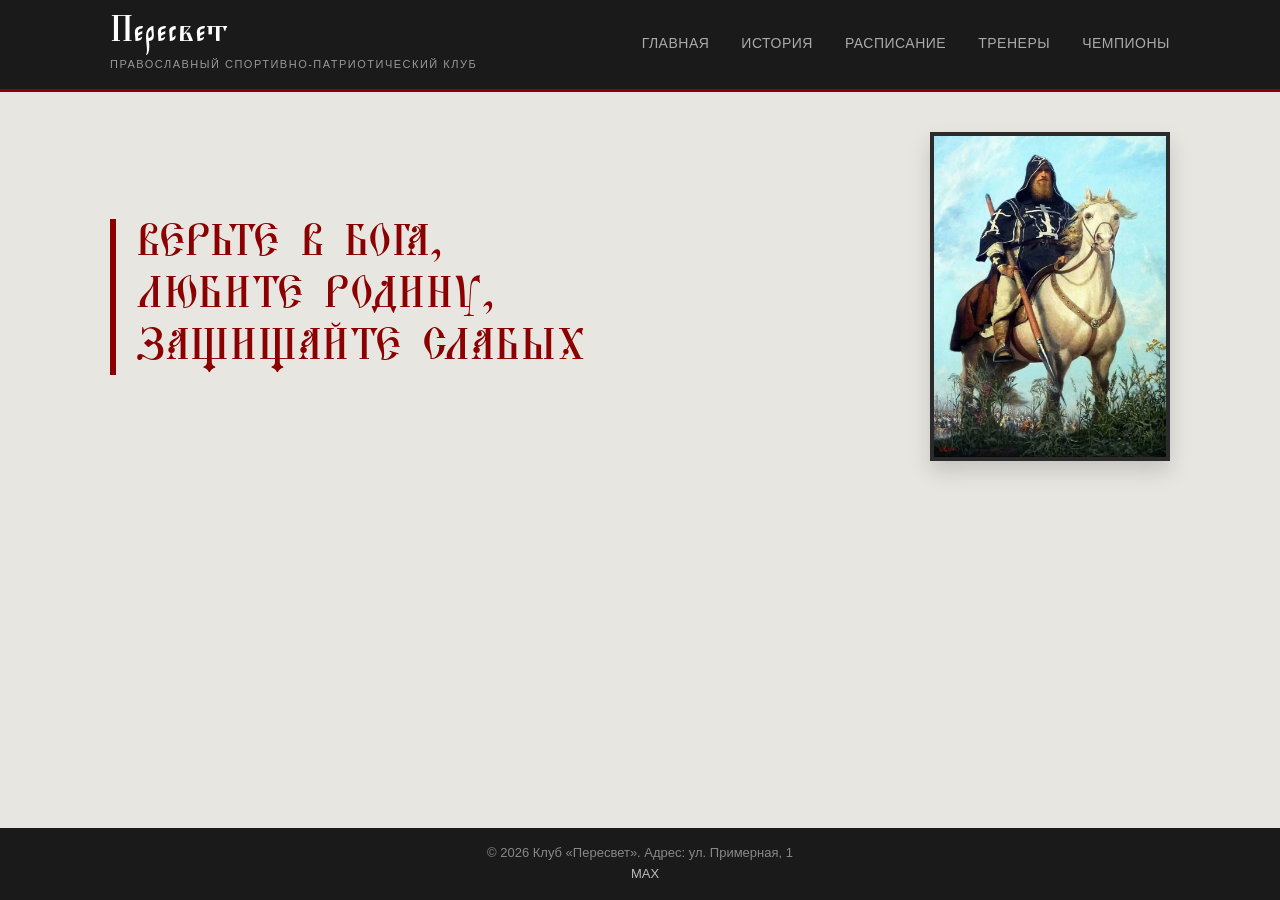
==== index.html @ 0297ea3c "Создание меню, заголовка, девиза, изображения и футера" ====
<!DOCTYPE html>
<html lang="ru">

<head>
	<meta charset="UTF-8">
	<meta name="viewport" content="width=device-width, initial-scale=1.0">
	<title>Пересвет — православный спортивно-патриотический клуб</title>
	<link rel="stylesheet" href="css/style.css">
</head>

<body>

	<header class="header">
		<div class="container header__inner">
			<!-- Логотип теперь содержит название и подзаголовок -->
			<a href="index.html" class="logo">
				<span class="logo__title">Пересвет</span>
				<span class="logo__subtitle">Православный спортивно-патриотический клуб</span>
			</a>
			<nav class="nav">
				<a href="index.html">Главная</a>
				<a href="pages/history.html">История</a>
				<a href="pages/schedule.html">Расписание</a>
				<a href="pages/coaches.html">Тренеры</a>
				<a href="pages/champions.html">Чемпионы</a>
			</nav>
		</div>
	</header>

	<main>
		<section class="hero">
			<div class="container hero__inner">
				<div class="hero__text">
					<!-- На месте заголовка теперь девиз -->
					<p class="hero__motto">
						Верьте в Бога,<br>
						любите Родину,<br>
						защищайте слабых
					</p>
				</div>
				<div class="hero__image">
					<img src="images/logotype.webp" alt="Монах Пересвет">
				</div>
			</div>
		</section>
	</main>

	<footer class="footer">
		<div class="container">
			<p>© 2026 Клуб «Пересвет». Адрес: ул. Примерная, 1</p>
			<a href="#">MAX</a>
		</div>
	</footer>

	<script src="js/script.js"></script>
</body>

</html>
---- css/style.css ----
/* --- Подключение шрифтов --- */
@font-face {
    font-family: 'Fedorovsk';
    src: url('../fonts/FedorovskUnicode.otf') format('opentype');
}

@font-face {
    font-family: 'Ponomar';
    src: url('../fonts/PonomarUnicode.otf') format('opentype');
}

/* --- Базовые настройки --- */
* {
    margin: 0;
    padding: 0;
    box-sizing: border-box;
}

body {
    /* Строгий шрифт с засечками для всего сайта, чтобы не было "воды" */
    font-family: 'PT Serif', 'Ponomar', Georgia, serif; 
    line-height: 1.6;
    color: #222;
    /* Более глубокий, "каменный" фон */
    background-color: #e8e6e1; 
    display: flex;
    flex-direction: column;
    min-height: 100vh;
}

main {
    flex: 1; 
}

.container {
    max-width: 1100px; /* Немного сузили для плотности */
    margin: 0 auto;
    padding: 0 20px;
}

/* --- Шапка --- */
.header {
    background-color: #1a1a1a; /* Более темный, почти черный */
    color: #fff;
    padding: 15px 0;
    border-bottom: 3px solid #8b0000; /* Бордовая полоса-акцент */
}

.header__inner {
    display: flex;
    justify-content: space-between;
    align-items: center;
}

.logo {
    display: flex;
    flex-direction: column;
    text-decoration: none;
    color: #fff;
}

/* Применяем Ponomar, он строже */
.logo__title {
    font-family: 'Ponomar', serif; 
    font-size: 34px;
    line-height: 1.1;
}

.logo__subtitle {
    font-family: Arial, sans-serif; /* Подзаголовок лучше читается без засечек */
    font-size: 11px;
    color: #999;
    text-transform: uppercase;
    letter-spacing: 1.5px;
    margin-top: 4px;
}

.nav a {
    font-family: Arial, sans-serif;
    color: #aaa;
    text-decoration: none;
    margin-left: 25px;
    font-size: 14px;
    text-transform: uppercase;
    letter-spacing: 0.5px;
    transition: color 0.3s;
}

.nav a:hover {
    color: #fff;
}

/* --- Главный экран --- */
.hero {
    /* Убрали много воздуха: уменьшили вертикальные отступы */
    padding: 40px 0; 
}

.hero__inner {
    display: flex;
    align-items: center;
    justify-content: space-between;
    gap: 30px;
}

.hero__text {
    flex: 1; /* Текст занимает оставшееся место */
}

/* Девиз: строгий, крупный, без "пляшущих" букв */
.hero__motto {
    font-family: 'Ponomar', 'PT Serif', serif;
    font-size: 40px; 
    line-height: 1.3;
    color: #8b0000;
    font-weight: normal;
    border-left: 6px solid #8b0000;
    padding-left: 20px;
    margin: 0;
    text-transform: uppercase; /* Для суровости */
    letter-spacing: 1px;
}

/* Картинка: уменьшили и добавили строгую рамку */
.hero__image img {
    max-width: 240px; /* Было 320px */
    height: auto;
    display: block;
    border: 4px solid #2b2b2b; /* Строгая рамка вместо скруглений */
    box-shadow: 0 10px 20px rgba(0,0,0,0.15);
}

/* --- Подвал --- */
.footer {
    background-color: #1a1a1a;
    color: #888;
    padding: 15px 0;
    text-align: center;
    font-family: Arial, sans-serif;
    font-size: 13px;
}

.footer a {
    color: #bbb;
    text-decoration: none;
    margin-left: 10px;
}

.footer a:hover {
    color: #fff;
}
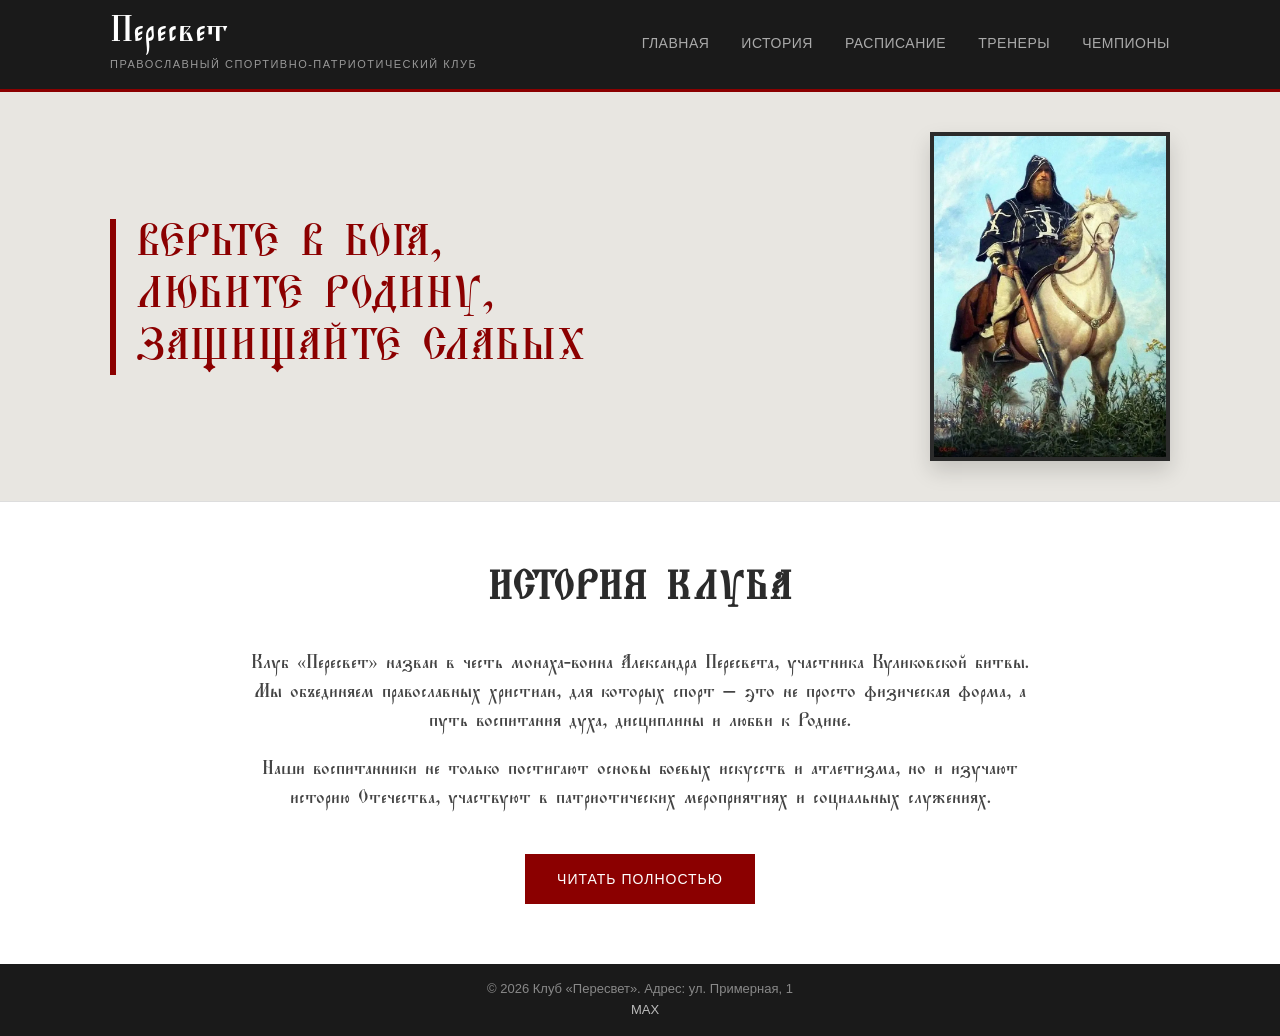
==== commit 67f2dd8c: "Добавлен блок 'История клуба' на главную страницу" ====
--- a/index.html
+++ b/index.html
@@ -43,6 +43,20 @@
 				</div>
 			</div>
 		</section>
+		<!-- Блок История клуба -->
+		<section class="history-preview">
+			<div class="container">
+				<h2 class="section-title">История клуба</h2>
+				<div class="history-content">
+					<p>Клуб «Пересвет» назван в честь монаха-воина Александра Пересвета, участника Куликовской битвы. Мы
+						объединяем православных христиан, для которых спорт — это не просто физическая форма, а путь воспитания духа,
+						дисциплины и любви к Родине.</p>
+					<p>Наши воспитанники не только постигают основы боевых искусств и атлетизма, но и изучают историю Отечества,
+						участвуют в патриотических мероприятиях и социальных служениях.</p>
+					<a href="pages/history.html" class="btn">Читать полностью</a>
+				</div>
+			</div>
+		</section>
 	</main>
 
 	<footer class="footer">
--- a/css/style.css
+++ b/css/style.css
@@ -130,6 +130,57 @@
     box-shadow: 0 10px 20px rgba(0,0,0,0.15);
 }
 
+/* --- Общие стили для секций --- */
+.section-title {
+    font-family: 'Ponomar', serif;
+    font-size: 36px;
+    color: #2b2b2b;
+    text-align: center;
+    margin-bottom: 30px;
+    text-transform: uppercase;
+    letter-spacing: 2px;
+}
+
+/* --- Блок История --- */
+.history-preview {
+    padding: 60px 0;
+    background-color: #fff; /* Чуть светлее основного фона для контраста */
+    border-top: 1px solid #ddd;
+}
+
+.history-content {
+    max-width: 800px;
+    margin: 0 auto;
+    text-align: center;
+    font-size: 18px;
+    color: #444;
+}
+
+.history-content p {
+    margin-bottom: 20px;
+}
+
+/* Кнопка */
+.btn {
+    display: inline-block;
+    margin-top: 20px;
+    padding: 12px 30px;
+    background-color: #8b0000;
+    color: #fff;
+    text-decoration: none;
+    font-family: Arial, sans-serif;
+    font-size: 14px;
+    text-transform: uppercase;
+    letter-spacing: 1px;
+    border: 2px solid #8b0000;
+    transition: all 0.3s ease;
+}
+
+.btn:hover {
+    background-color: transparent;
+    color: #8b0000;
+}
+
 /* --- Подвал --- */
 .footer {
     background-color: #1a1a1a;
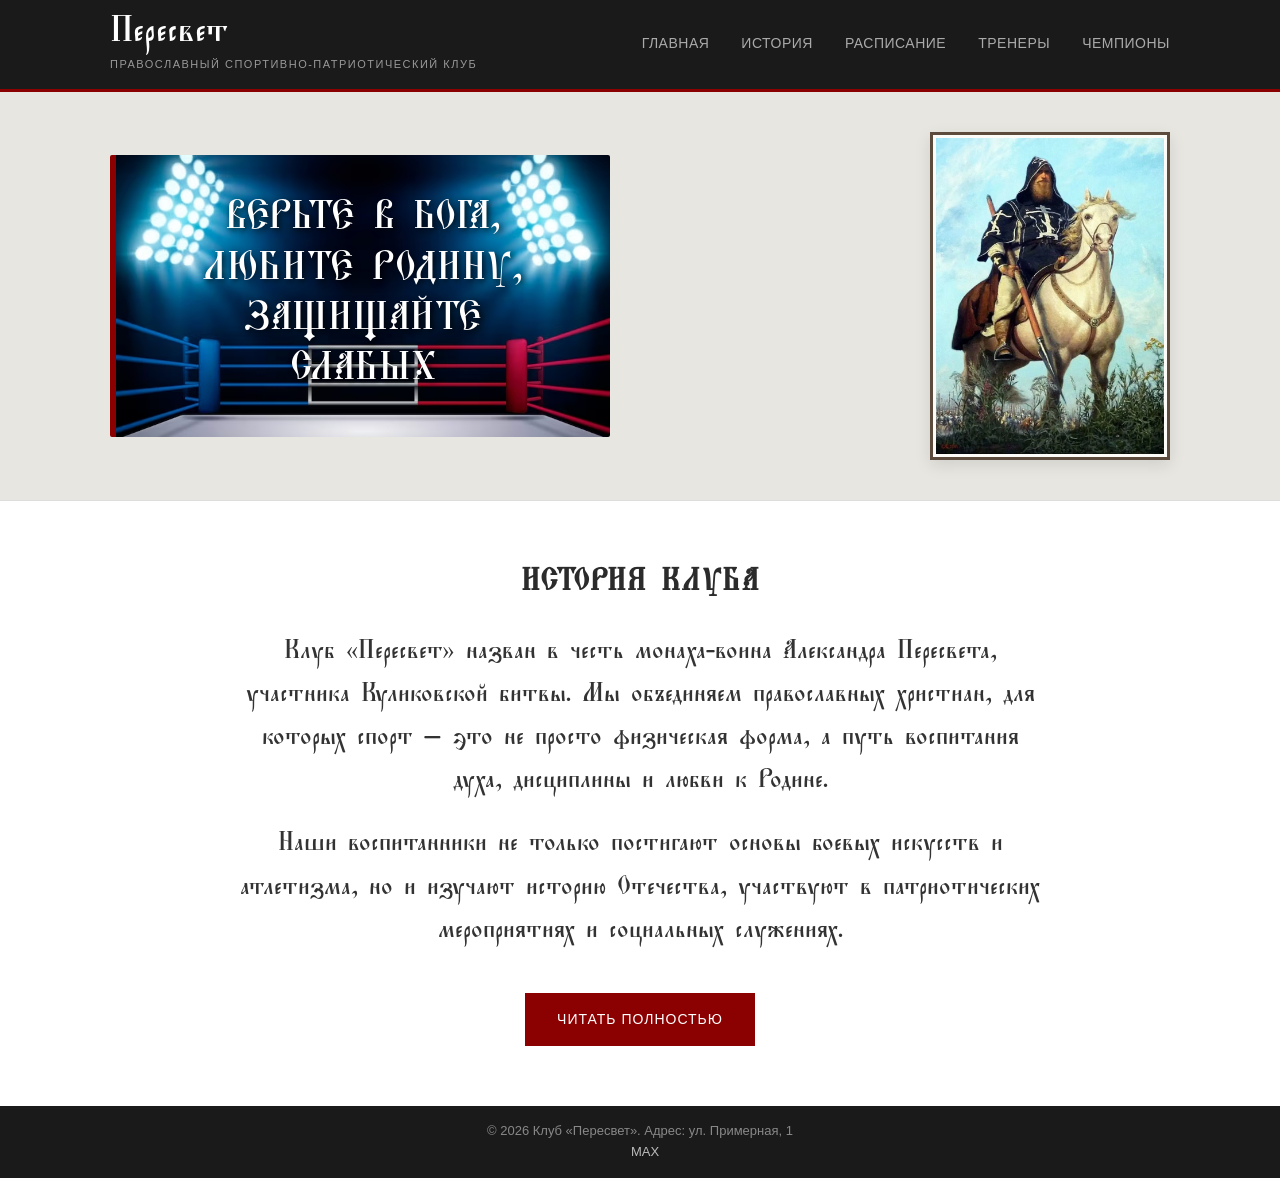
==== commit 98b3e512: "Девиз помещен на фоновое изображение ринга" ====
--- a/index.html
+++ b/index.html
@@ -5,6 +5,7 @@
 	<meta charset="UTF-8">
 	<meta name="viewport" content="width=device-width, initial-scale=1.0">
 	<title>Пересвет — православный спортивно-патриотический клуб</title>
+	<link rel="icon" href="favicon.png" type="image/png">
 	<link rel="stylesheet" href="css/style.css">
 </head>
 
--- a/css/style.css
+++ b/css/style.css
@@ -108,37 +108,60 @@
 }
 
 /* Девиз: строгий, крупный, без "пляшущих" букв */
+/* Девиз на фоне ринга */
 .hero__motto {
     font-family: 'Ponomar', 'PT Serif', serif;
-    font-size: 40px; 
-    line-height: 1.3;
-    color: #8b0000;
+    font-size: 36px; /* Оставили строгий размер */
+    line-height: 1.4;
+    color: #ffffff; /* Белый текст на фоне */
     font-weight: normal;
-    border-left: 6px solid #8b0000;
-    padding-left: 20px;
+    text-transform: uppercase;
+    letter-spacing: 1px;
+    
+    /* Параметры фона */
+    background-image: url('../images/ring-bg.jpg');
+    background-size: cover;
+    background-position: center;
+    background-repeat: no-repeat;
+    
+    /* Внутренние отступы, чтобы текст не прилипал к краям картинки */
+    padding: 40px 50px; 
     margin: 0;
-    text-transform: uppercase; /* Для суровости */
-    letter-spacing: 1px;
+
+		/* Центрирование текста */
+    text-align: center; /* <--- ДОБАВЛЕНА ЭТА СТРОКА */
+    
+    /* Оставляем бордовую полосу слева для строгости */
+    border-left: 6px solid #8b0000; 
+    
+    /* Тень для текста, чтобы читался на любом фоне */
+    text-shadow: 2px 2px 6px rgba(0, 0, 0, 0.9); 
+    
+    /* Убедимся, что блок не растянется на всю ширину экрана */
+    max-width: 500px; 
+    border-radius: 2px; /* Легкое скругление, если нужно */
 }
 
 /* Картинка: уменьшили и добавили строгую рамку */
 .hero__image img {
-    max-width: 240px; /* Было 320px */
+    max-width: 240px;
     height: auto;
     display: block;
-    border: 4px solid #2b2b2b; /* Строгая рамка вместо скруглений */
-    box-shadow: 0 10px 20px rgba(0,0,0,0.15);
+    border: 3px solid #5c4a3d; /* Бронзово-коричневый */
+    padding: 3px; 
+    background-color: #fdfbf7; /* Цвет слоновой кости */
+    box-shadow: 0 5px 15px rgba(0,0,0,0.1);
 }
 
 /* --- Общие стили для секций --- */
 .section-title {
     font-family: 'Ponomar', serif;
-    font-size: 36px;
+    font-size: 28px; /* Уменьшили с 36px */
     color: #2b2b2b;
     text-align: center;
-    margin-bottom: 30px;
-    text-transform: uppercase;
-    letter-spacing: 2px;
+    margin-bottom: 25px;
+    text-transform: uppercase;
+    letter-spacing: 1.5px;
 }
 
 /* --- Блок История --- */
@@ -152,8 +175,9 @@
     max-width: 800px;
     margin: 0 auto;
     text-align: center;
-    font-size: 18px;
-    color: #444;
+    font-size: 24px; /* Увеличили до 22px */
+    line-height: 1.8; 
+    color: #333; 
 }
 
 .history-content p {
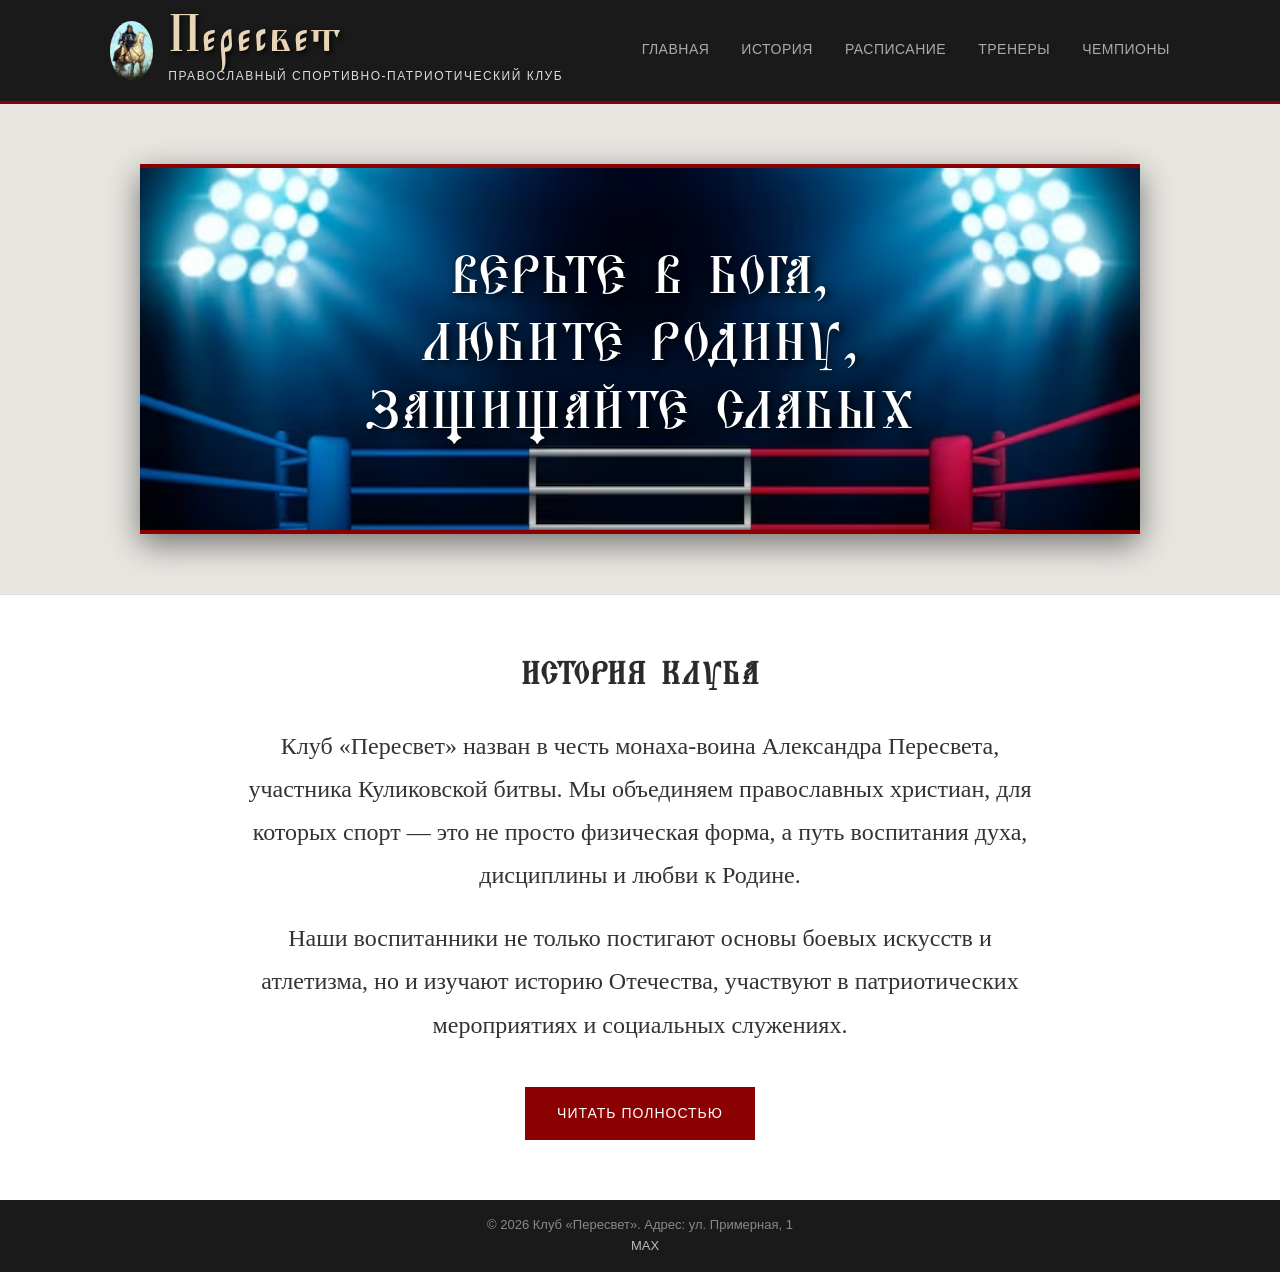
==== commit 3de04b56: "Рефакторинг: Пересвет перемещен в лого, девиз отцентрирован и увеличен" ====
--- a/index.html
+++ b/index.html
@@ -13,10 +13,13 @@
 
 	<header class="header">
 		<div class="container header__inner">
-			<!-- Логотип теперь содержит название и подзаголовок -->
+			<!-- Добавили картинку внутрь ссылки логотипа -->
 			<a href="index.html" class="logo">
-				<span class="logo__title">Пересвет</span>
-				<span class="logo__subtitle">Православный спортивно-патриотический клуб</span>
+				<img src="images/logotype.webp" alt="Пересвет" class="logo__img">
+				<div class="logo__text">
+					<span class="logo__title">Пересвет</span>
+					<span class="logo__subtitle">Православный спортивно-патриотический клуб</span>
+				</div>
 			</a>
 			<nav class="nav">
 				<a href="index.html">Главная</a>
@@ -29,19 +32,14 @@
 	</header>
 
 	<main>
+		<!-- Главный экран теперь только с девизом по центру -->
 		<section class="hero">
 			<div class="container hero__inner">
-				<div class="hero__text">
-					<!-- На месте заголовка теперь девиз -->
-					<p class="hero__motto">
-						Верьте в Бога,<br>
-						любите Родину,<br>
-						защищайте слабых
-					</p>
-				</div>
-				<div class="hero__image">
-					<img src="images/logotype.webp" alt="Монах Пересвет">
-				</div>
+				<p class="hero__motto">
+					Верьте в Бога,<br>
+					любите Родину,<br>
+					защищайте слабых
+				</p>
 			</div>
 		</section>
 		<!-- Блок История клуба -->
--- a/css/style.css
+++ b/css/style.css
@@ -54,22 +54,38 @@
 
 .logo {
     display: flex;
+    align-items: center; /* Выравниваем картинку и текст по центру по вертикали */
+    gap: 15px; /* Расстояние между картинкой и текстом */
+    text-decoration: none;
+}
+
+/* Картинка логотипа */
+.logo__img {
+    height: 60px; /* Подгоняем под высоту текста, можешь чуть изменить */
+    width: auto;
+    border-radius: 50%; /* Если картинка квадратная, это сделает её круглой */
+}
+
+.logo__text {
+    display: flex;
     flex-direction: column;
-    text-decoration: none;
-    color: #fff;
+    justify-content: center;
 }
 
 /* Применяем Ponomar, он строже */
 .logo__title {
     font-family: 'Ponomar', serif; 
-    font-size: 34px;
-    line-height: 1.1;
+    font-size: 48px; /* Уменьшили с 68px, чтобы влезло в одну строку с картинкой */
+    line-height: 1; 
+    letter-spacing: 1px;
+    color: #e8d5b7; 
+    text-shadow: 2px 3px 5px rgba(0, 0, 0, 0.8); 
 }
 
 .logo__subtitle {
-    font-family: Arial, sans-serif; /* Подзаголовок лучше читается без засечек */
-    font-size: 11px;
-    color: #999;
+    font-family: Arial, sans-serif;
+    font-size: 12px;
+    color: #dcdcdc; 
     text-transform: uppercase;
     letter-spacing: 1.5px;
     margin-top: 4px;
@@ -92,15 +108,16 @@
 
 /* --- Главный экран --- */
 .hero {
-    /* Убрали много воздуха: уменьшили вертикальные отступы */
-    padding: 40px 0; 
+    padding: 60px 0;
+    display: flex;
+    justify-content: center; /* Центрируем содержимое по горизонтали */
 }
 
 .hero__inner {
     display: flex;
+    justify-content: center;
     align-items: center;
-    justify-content: space-between;
-    gap: 30px;
+    width: 100%;
 }
 
 .hero__text {
@@ -111,35 +128,31 @@
 /* Девиз на фоне ринга */
 .hero__motto {
     font-family: 'Ponomar', 'PT Serif', serif;
-    font-size: 36px; /* Оставили строгий размер */
+    font-size: 48px; /* Увеличили размер шрифта */
     line-height: 1.4;
-    color: #ffffff; /* Белый текст на фоне */
+    color: #ffffff; 
     font-weight: normal;
     text-transform: uppercase;
-    letter-spacing: 1px;
+    letter-spacing: 2px;
+    text-align: center; /* Текст по центру */
     
-    /* Параметры фона */
+    /* Увеличили блок с фоном */
     background-image: url('../images/ring-bg.jpg');
     background-size: cover;
     background-position: center;
     background-repeat: no-repeat;
+    padding: 80px 120px; /* Значительно увеличили отступы, чтобы блок стал большим */
+    max-width: 1000px; /* Увеличили ширину */
+    width: 100%;
     
-    /* Внутренние отступы, чтобы текст не прилипал к краям картинки */
-    padding: 40px 50px; 
-    margin: 0;
-
-		/* Центрирование текста */
-    text-align: center; /* <--- ДОБАВЛЕНА ЭТА СТРОКА */
+    /* Рамка и тень */
+    border-top: 4px solid #8b0000; /* Сделали рамку сверху и снизу для симметрии */
+    border-bottom: 4px solid #8b0000;
+    border-left: none; /* Убрали левую полосу, так как блок теперь по центру */
+    border-right: none;
     
-    /* Оставляем бордовую полосу слева для строгости */
-    border-left: 6px solid #8b0000; 
-    
-    /* Тень для текста, чтобы читался на любом фоне */
-    text-shadow: 2px 2px 6px rgba(0, 0, 0, 0.9); 
-    
-    /* Убедимся, что блок не растянется на всю ширину экрана */
-    max-width: 500px; 
-    border-radius: 2px; /* Легкое скругление, если нужно */
+    box-shadow: 0 10px 30px rgba(0, 0, 0, 0.5); /* Добавили глубокую тень самому блоку */
+    text-shadow: 3px 3px 8px rgba(0, 0, 0, 0.9); 
 }
 
 /* Картинка: уменьшили и добавили строгую рамку */
@@ -175,6 +188,7 @@
     max-width: 800px;
     margin: 0 auto;
     text-align: center;
+		font-family: 'PT Serif', 'Georgia', serif; /* Строгий шрифт с засечками */
     font-size: 24px; /* Увеличили до 22px */
     line-height: 1.8; 
     color: #333; 
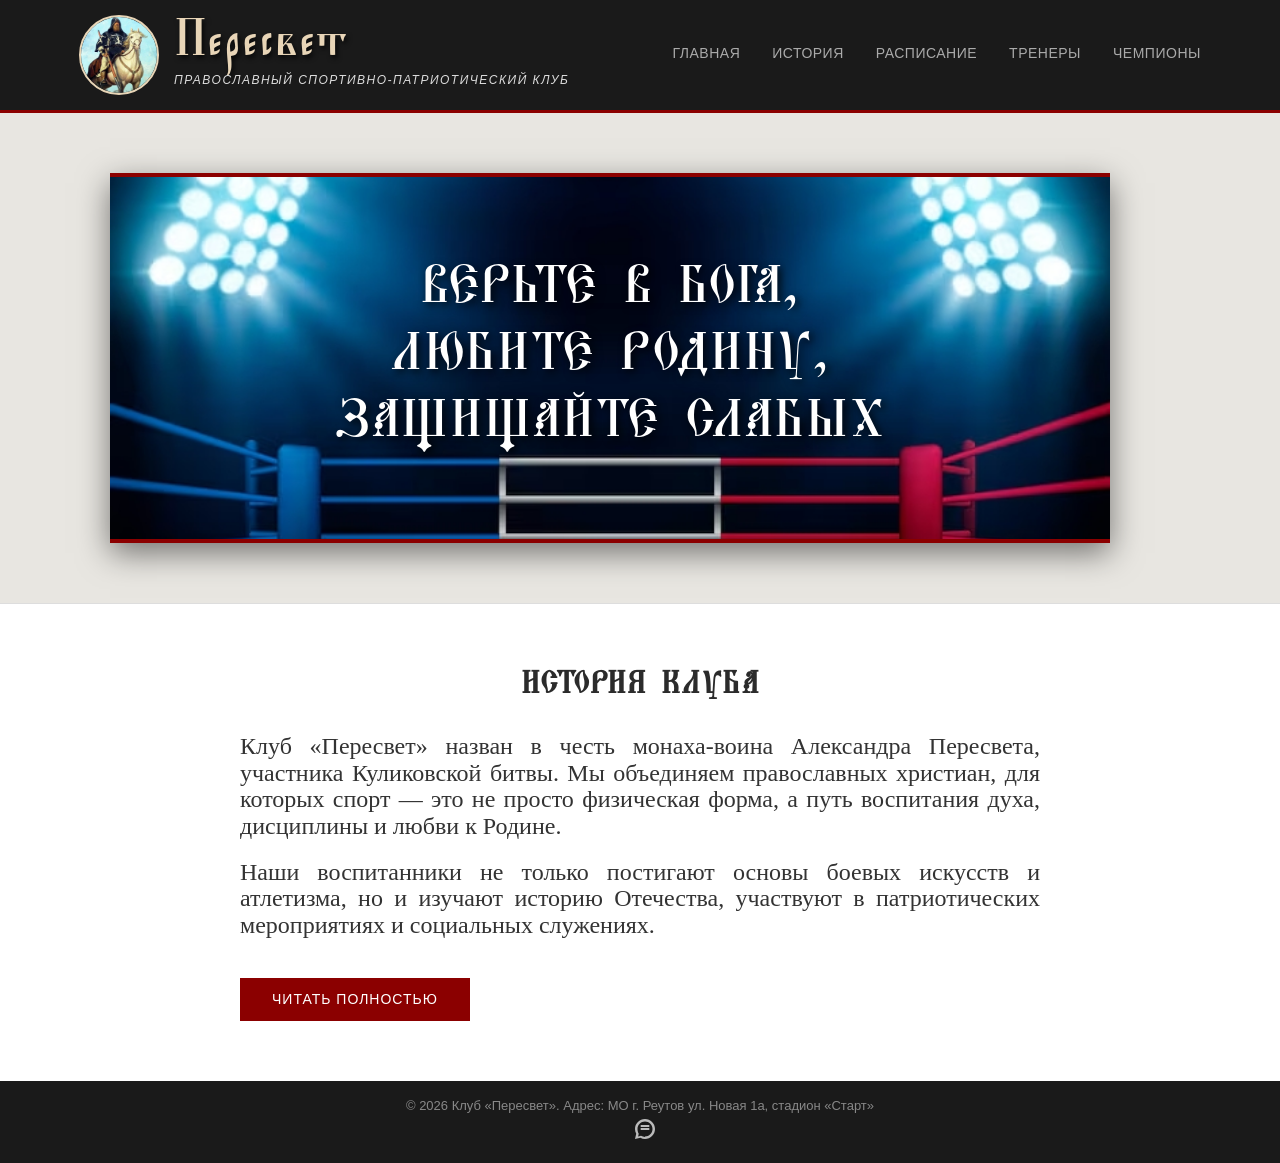
==== commit d7996fa8: "Обновлен адрес клуба и добавлена иконка соцсети MAX в футер" ====
--- a/index.html
+++ b/index.html
@@ -48,7 +48,8 @@
 				<h2 class="section-title">История клуба</h2>
 				<div class="history-content">
 					<p>Клуб «Пересвет» назван в честь монаха-воина Александра Пересвета, участника Куликовской битвы. Мы
-						объединяем православных христиан, для которых спорт — это не просто физическая форма, а путь воспитания духа,
+						объединяем православных христиан, для которых спорт — это не просто физическая форма, а путь воспитания
+						духа,
 						дисциплины и любви к Родине.</p>
 					<p>Наши воспитанники не только постигают основы боевых искусств и атлетизма, но и изучают историю Отечества,
 						участвуют в патриотических мероприятиях и социальных служениях.</p>
@@ -60,8 +61,16 @@
 
 	<footer class="footer">
 		<div class="container">
-			<p>© 2026 Клуб «Пересвет». Адрес: ул. Примерная, 1</p>
-			<a href="#">MAX</a>
+			<p>© 2026 Клуб «Пересвет». Адрес: МО г. Реутов ул. Новая 1а, стадион «Старт»</p>
+			<a href="#" class="social-link" aria-label="MAX" title="Мы в MAX">
+				<svg viewBox="0 0 24 24" width="24" height="24" fill="currentColor">
+					<!-- Векторная иконка MAX (стилизованный конверт/мессенджер) -->
+					<path
+						d="M12 2C6.48 2 2 6.48 2 12c0 1.74.45 3.37 1.23 4.79L2 22l5.42-1.21C8.76 21.57 10.34 22 12 22c5.52 0 10-4.48 10-10S17.52 2 12 2zm0 18c-1.47 0-2.84-.42-4-1.15l-2.9.65.66-2.77C4.97 15.51 4.5 13.81 4.5 12c0-4.14 3.36-7.5 7.5-7.5s7.5 3.36 7.5 7.5-3.36 7.5-7.5 7.5z" />
+					<path
+						d="M15.5 11h-7c-.55 0-1 .45-1 1s.45 1 1 1h7c.55 0 1-.45 1-1s-.45-1-1-1zm0-3h-7c-.55 0-1 .45-1 1s.45 1 1 1h7c.55 0 1-.45 1-1s-.45-1-1-1z" />
+				</svg>
+			</a>
 		</div>
 	</footer>
 
--- a/css/style.css
+++ b/css/style.css
@@ -48,8 +48,10 @@
 
 .header__inner {
     display: flex;
-    justify-content: space-between;
+    justify-content: space-around;
     align-items: center;
+		max-width: 100%; /* Растягиваем на всю ширину */
+    padding: 0 40px; /* Отступы от краев экрана (можно 20px или 60px) */
 }
 
 .logo {
@@ -61,9 +63,13 @@
 
 /* Картинка логотипа */
 .logo__img {
-    height: 60px; /* Подгоняем под высоту текста, можешь чуть изменить */
-    width: auto;
-    border-radius: 50%; /* Если картинка квадратная, это сделает её круглой */
+    width: 80px;           /* Задаем ширину (можешь подобрать под свой размер) */
+    height: 80px;          /* Высота должна быть точно такой же, как ширина */
+    object-fit: cover;     /* Обрезает картинку, чтобы она заполнила круг без искажений */
+    border-radius: 50%;    /* Делает форму идеально круглой */
+    border: 2px solid #e8d5b7; /* Опционально: тонкая золотистая окантовка в цвет заголовка */
+		/* Добавляем позиционирование */
+    object-position: center 20%; /* Сдвигаем фокус картинки вниз (по умолчанию center center) */
 }
 
 .logo__text {
@@ -85,6 +91,7 @@
 .logo__subtitle {
     font-family: Arial, sans-serif;
     font-size: 12px;
+		font-style: italic;
     color: #dcdcdc; 
     text-transform: uppercase;
     letter-spacing: 1.5px;
@@ -115,7 +122,7 @@
 
 .hero__inner {
     display: flex;
-    justify-content: center;
+    justify-content: space-between; /* Разносит элементы по краям */
     align-items: center;
     width: 100%;
 }
@@ -187,10 +194,10 @@
 .history-content {
     max-width: 800px;
     margin: 0 auto;
-    text-align: center;
+    text-align: justify;
 		font-family: 'PT Serif', 'Georgia', serif; /* Строгий шрифт с засечками */
     font-size: 24px; /* Увеличили до 22px */
-    line-height: 1.8; 
+    line-height: 1.1; 
     color: #333; 
 }
 
@@ -229,7 +236,7 @@
     font-size: 13px;
 }
 
-.footer a {
+/* .footer a {
     color: #bbb;
     text-decoration: none;
     margin-left: 10px;
@@ -237,4 +244,18 @@
 
 .footer a:hover {
     color: #fff;
+} */
+
+.social-link {
+    display: inline-flex;
+    align-items: center;
+    justify-content: center;
+    margin-left: 10px;
+    color: #bbb; /* Цвет как у текста футера */
+    transition: color 0.3s ease, transform 0.3s ease;
+}
+
+.social-link:hover {
+    color: #fff; /* Белый при наведении */
+    transform: scale(1.1); /* Легкое увеличение */
 }
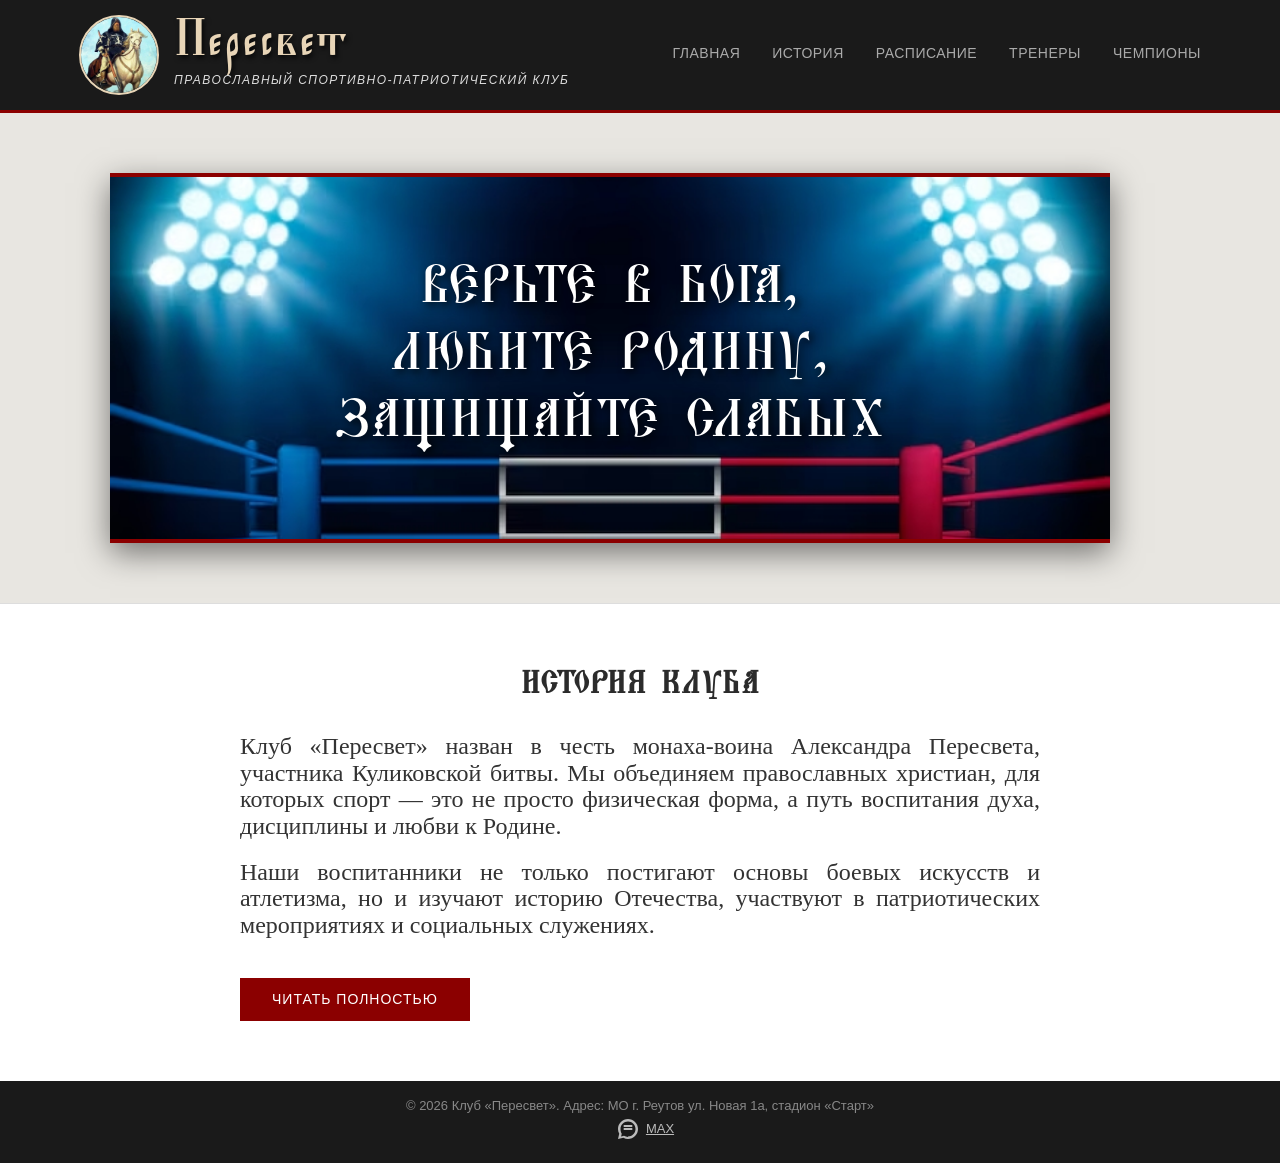
==== commit 77987467: "В футер добавлен текст MAX рядом с иконкой" ====
--- a/index.html
+++ b/index.html
@@ -70,6 +70,7 @@
 					<path
 						d="M15.5 11h-7c-.55 0-1 .45-1 1s.45 1 1 1h7c.55 0 1-.45 1-1s-.45-1-1-1zm0-3h-7c-.55 0-1 .45-1 1s.45 1 1 1h7c.55 0 1-.45 1-1s-.45-1-1-1z" />
 				</svg>
+				<span>MAX</span> <!-- Добавили текст -->
 			</a>
 		</div>
 	</footer>
--- a/css/style.css
+++ b/css/style.css
@@ -250,6 +250,7 @@
     display: inline-flex;
     align-items: center;
     justify-content: center;
+		gap: 6px; /* Расстояние между иконкой и словом MAX */
     margin-left: 10px;
     color: #bbb; /* Цвет как у текста футера */
     transition: color 0.3s ease, transform 0.3s ease;
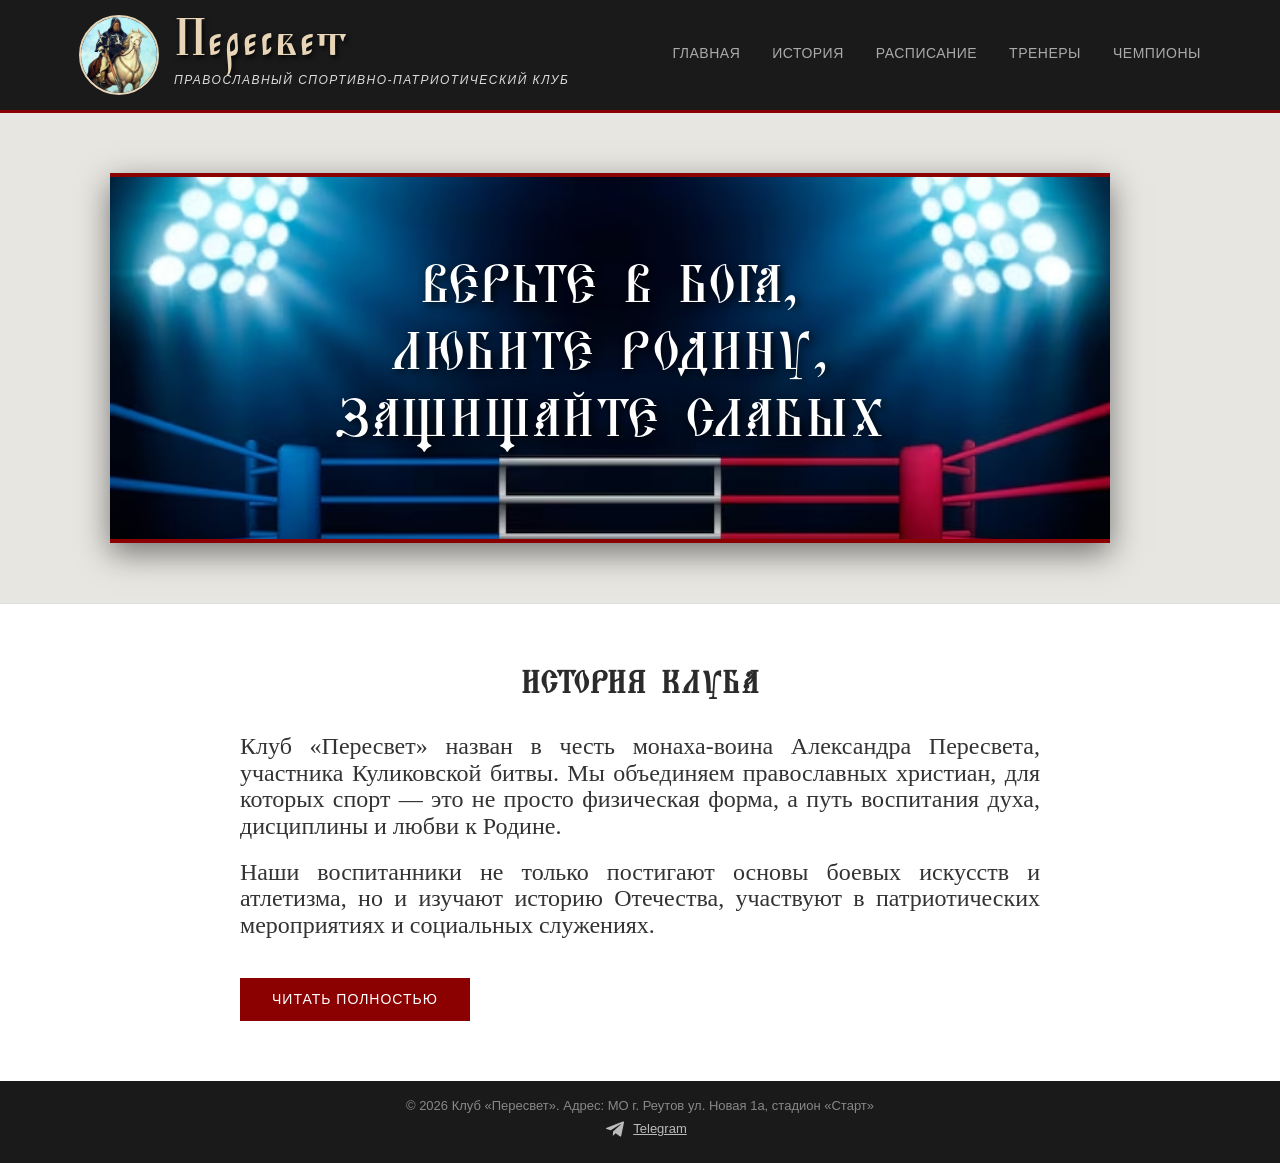
==== commit 39b87fac: "Создана страница истории: актуальная шапка, футер и Telegram" ====
--- a/index.html
+++ b/index.html
@@ -62,15 +62,13 @@
 	<footer class="footer">
 		<div class="container">
 			<p>© 2026 Клуб «Пересвет». Адрес: МО г. Реутов ул. Новая 1а, стадион «Старт»</p>
-			<a href="#" class="social-link" aria-label="MAX" title="Мы в MAX">
+			<a href="https://t.me/peresvet_reutov" class="social-link" aria-label="Telegram" title="Мы в Telegram" target="_blank">
 				<svg viewBox="0 0 24 24" width="24" height="24" fill="currentColor">
-					<!-- Векторная иконка MAX (стилизованный конверт/мессенджер) -->
+					<!-- Векторная иконка Telegram (самолетик) -->
 					<path
-						d="M12 2C6.48 2 2 6.48 2 12c0 1.74.45 3.37 1.23 4.79L2 22l5.42-1.21C8.76 21.57 10.34 22 12 22c5.52 0 10-4.48 10-10S17.52 2 12 2zm0 18c-1.47 0-2.84-.42-4-1.15l-2.9.65.66-2.77C4.97 15.51 4.5 13.81 4.5 12c0-4.14 3.36-7.5 7.5-7.5s7.5 3.36 7.5 7.5-3.36 7.5-7.5 7.5z" />
-					<path
-						d="M15.5 11h-7c-.55 0-1 .45-1 1s.45 1 1 1h7c.55 0 1-.45 1-1s-.45-1-1-1zm0-3h-7c-.55 0-1 .45-1 1s.45 1 1 1h7c.55 0 1-.45 1-1s-.45-1-1-1z" />
+						d="M9.78 18.65l.28-4.23 7.68-6.92c.34-.31-.07-.46-.52-.19L7.74 13.3 3.64 12c-.88-.25-.89-.86.2-1.3l15.97-6.16c.73-.33 1.43.18 1.15 1.3l-2.72 12.81c-.19.91-.74 1.13-1.5.71L12.6 16.3l-1.99 1.93c-.23.23-.42.42-.83.42z" />
 				</svg>
-				<span>MAX</span> <!-- Добавили текст -->
+				<span>Telegram</span>
 			</a>
 		</div>
 	</footer>
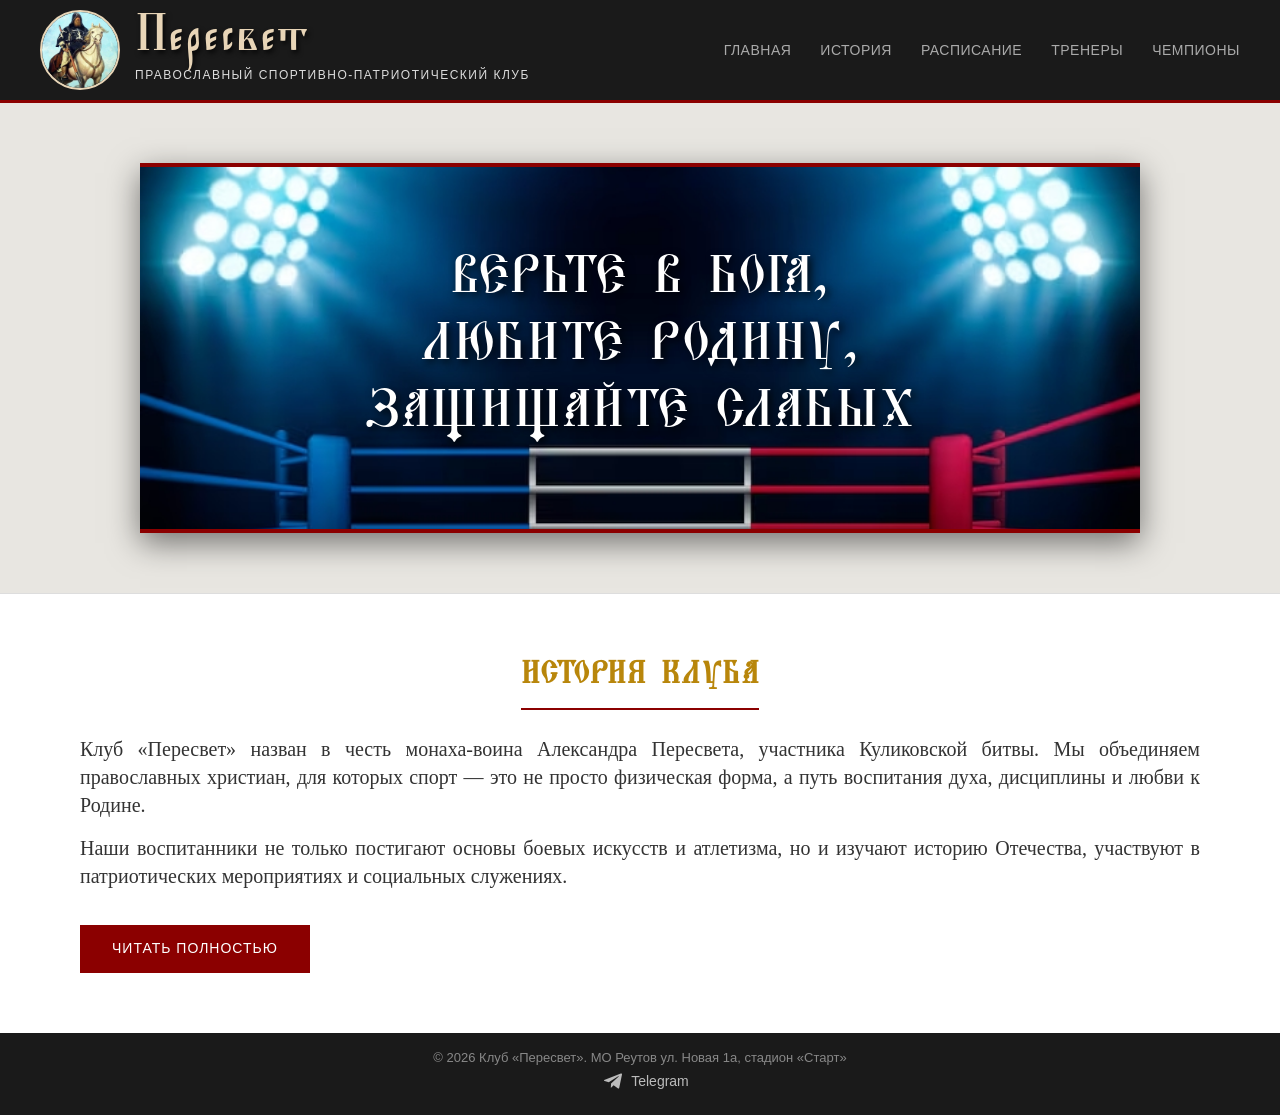
==== commit 6f0f9a4e: "Адаптивность: адрес в футере защищен от некрасивых переносов" ====
--- a/index.html
+++ b/index.html
@@ -61,7 +61,7 @@
 
 	<footer class="footer">
 		<div class="container">
-			<p>© 2026 Клуб «Пересвет». Адрес: МО г. Реутов ул. Новая 1а, стадион «Старт»</p>
+			<p>© 2026 Клуб&nbsp;«Пересвет». МО&nbsp;Реутов ул.&nbsp;Новая&nbsp;1а, стадион&nbsp;«Старт»</p>
 			<a href="https://t.me/peresvet_reutov" class="social-link" aria-label="Telegram" title="Мы в Telegram" target="_blank">
 				<svg viewBox="0 0 24 24" width="24" height="24" fill="currentColor">
 					<!-- Векторная иконка Telegram (самолетик) -->
--- a/css/style.css
+++ b/css/style.css
@@ -1,4 +1,6 @@
-/* --- Подключение шрифтов --- */
+/* =========================================
+   1. ПОДКЛЮЧЕНИЕ ШРИФТОВ
+   ========================================= */
 @font-face {
     font-family: 'Fedorovsk';
     src: url('../fonts/FedorovskUnicode.otf') format('opentype');
@@ -9,7 +11,9 @@
     src: url('../fonts/PonomarUnicode.otf') format('opentype');
 }
 
-/* --- Базовые настройки --- */
+/* =========================================
+   2. БАЗОВЫЕ НАСТРОЙКИ И СБРОС
+   ========================================= */
 * {
     margin: 0;
     padding: 0;
@@ -17,59 +21,70 @@
 }
 
 body {
-    /* Строгий шрифт с засечками для всего сайта, чтобы не было "воды" */
-    font-family: 'PT Serif', 'Ponomar', Georgia, serif; 
+    font-family: 'PT Serif', 'Georgia', serif;
     line-height: 1.6;
     color: #222;
-    /* Более глубокий, "каменный" фон */
-    background-color: #e8e6e1; 
+    background-color: #e8e6e1; /* Каменный фон */
     display: flex;
     flex-direction: column;
     min-height: 100vh;
 }
 
 main {
-    flex: 1; 
+    flex: 1; /* Прижимает футер к низу */
 }
 
 .container {
-    max-width: 1100px; /* Немного сузили для плотности */
+    max-width: 100%; /* Растягиваем на всю ширину для шапки */
     margin: 0 auto;
-    padding: 0 20px;
-}
-
-/* --- Шапка --- */
+    padding: 0 40px; /* Отступы от краев экрана */
+}
+
+/* Ограничиваем ширину контента для внутренних блоков, чтобы текст не растягивался на весь экран */
+.hero__inner,
+.page-content .container,
+.history-preview .container {
+    max-width: 1200px;
+    margin: 0 auto;
+}
+
+/* =========================================
+   3. ШАПКА САЙТА (HEADER)
+   ========================================= */
 .header {
-    background-color: #1a1a1a; /* Более темный, почти черный */
+    background-color: #1a1a1a; /* Почти черный */
     color: #fff;
-    padding: 15px 0;
-    border-bottom: 3px solid #8b0000; /* Бордовая полоса-акцент */
+    padding: 10px 0;
+    border-bottom: 3px solid #8b0000; /* Бордовый акцент */
+}
+
+.header .container {
+    max-width: 100%;
+    padding: 0 40px;
 }
 
 .header__inner {
     display: flex;
-    justify-content: space-around;
-    align-items: center;
-		max-width: 100%; /* Растягиваем на всю ширину */
-    padding: 0 40px; /* Отступы от краев экрана (можно 20px или 60px) */
-}
-
+    justify-content: space-between; /* Логотип влево, меню вправо */
+    align-items: center;
+    width: 100%;
+}
+
+/* Логотип */
 .logo {
     display: flex;
-    align-items: center; /* Выравниваем картинку и текст по центру по вертикали */
-    gap: 15px; /* Расстояние между картинкой и текстом */
+    align-items: center;
+    gap: 15px;
     text-decoration: none;
 }
 
-/* Картинка логотипа */
 .logo__img {
-    width: 80px;           /* Задаем ширину (можешь подобрать под свой размер) */
-    height: 80px;          /* Высота должна быть точно такой же, как ширина */
-    object-fit: cover;     /* Обрезает картинку, чтобы она заполнила круг без искажений */
-    border-radius: 50%;    /* Делает форму идеально круглой */
-    border: 2px solid #e8d5b7; /* Опционально: тонкая золотистая окантовка в цвет заголовка */
-		/* Добавляем позиционирование */
-    object-position: center 20%; /* Сдвигаем фокус картинки вниз (по умолчанию center center) */
+    width: 80px;
+    height: 80px;
+    object-fit: cover;
+    border-radius: 50%;
+    border: 2px solid #e8d5b7; /* Тонкая золотистая окантовка */
+    object-position: center 20%; /* Опускаем картинку, чтобы было видно голову */
 }
 
 .logo__text {
@@ -78,26 +93,25 @@
     justify-content: center;
 }
 
-/* Применяем Ponomar, он строже */
 .logo__title {
-    font-family: 'Ponomar', serif; 
-    font-size: 48px; /* Уменьшили с 68px, чтобы влезло в одну строку с картинкой */
-    line-height: 1; 
+    font-family: 'Ponomar', serif;
+    font-size: 48px;
+    line-height: 1;
     letter-spacing: 1px;
-    color: #e8d5b7; 
-    text-shadow: 2px 3px 5px rgba(0, 0, 0, 0.8); 
+    color: #e8d5b7; /* Слоновая кость */
+    text-shadow: 2px 3px 5px rgba(0, 0, 0, 0.8);
 }
 
 .logo__subtitle {
     font-family: Arial, sans-serif;
     font-size: 12px;
-		font-style: italic;
-    color: #dcdcdc; 
+    color: #dcdcdc;
     text-transform: uppercase;
     letter-spacing: 1.5px;
     margin-top: 4px;
 }
 
+/* Навигация */
 .nav a {
     font-family: Arial, sans-serif;
     color: #aaa;
@@ -113,96 +127,88 @@
     color: #fff;
 }
 
-/* --- Главный экран --- */
+/* =========================================
+   4. ГЛАВНЫЙ ЭКРАН (HERO)
+   ========================================= */
 .hero {
     padding: 60px 0;
     display: flex;
-    justify-content: center; /* Центрируем содержимое по горизонтали */
+    justify-content: center;
 }
 
 .hero__inner {
     display: flex;
-    justify-content: space-between; /* Разносит элементы по краям */
+    justify-content: center;
     align-items: center;
     width: 100%;
 }
 
-.hero__text {
-    flex: 1; /* Текст занимает оставшееся место */
-}
-
-/* Девиз: строгий, крупный, без "пляшущих" букв */
 /* Девиз на фоне ринга */
 .hero__motto {
     font-family: 'Ponomar', 'PT Serif', serif;
-    font-size: 48px; /* Увеличили размер шрифта */
+    font-size: 48px;
     line-height: 1.4;
-    color: #ffffff; 
+    color: #ffffff;
     font-weight: normal;
     text-transform: uppercase;
     letter-spacing: 2px;
-    text-align: center; /* Текст по центру */
+    text-align: center;
     
-    /* Увеличили блок с фоном */
     background-image: url('../images/ring-bg.jpg');
     background-size: cover;
     background-position: center;
     background-repeat: no-repeat;
-    padding: 80px 120px; /* Значительно увеличили отступы, чтобы блок стал большим */
-    max-width: 1000px; /* Увеличили ширину */
+    padding: 80px 120px;
+    max-width: 1000px;
     width: 100%;
     
-    /* Рамка и тень */
-    border-top: 4px solid #8b0000; /* Сделали рамку сверху и снизу для симметрии */
+    border-top: 4px solid #8b0000;
     border-bottom: 4px solid #8b0000;
-    border-left: none; /* Убрали левую полосу, так как блок теперь по центру */
-    border-right: none;
-    
-    box-shadow: 0 10px 30px rgba(0, 0, 0, 0.5); /* Добавили глубокую тень самому блоку */
-    text-shadow: 3px 3px 8px rgba(0, 0, 0, 0.9); 
-}
-
-/* Картинка: уменьшили и добавили строгую рамку */
-.hero__image img {
-    max-width: 240px;
-    height: auto;
-    display: block;
-    border: 3px solid #5c4a3d; /* Бронзово-коричневый */
-    padding: 3px; 
-    background-color: #fdfbf7; /* Цвет слоновой кости */
-    box-shadow: 0 5px 15px rgba(0,0,0,0.1);
-}
-
-/* --- Общие стили для секций --- */
+    box-shadow: 0 10px 30px rgba(0, 0, 0, 0.5);
+    text-shadow: 3px 3px 8px rgba(0, 0, 0, 0.9);
+}
+
+/* =========================================
+   5. БЛОК ИСТОРИИ НА ГЛАВНОЙ
+   ========================================= */
+.history-preview {
+    padding: 60px 0;
+    background-color: #fff;
+    border-top: 1px solid #ddd;
+}
+
 .section-title {
     font-family: 'Ponomar', serif;
-    font-size: 28px; /* Уменьшили с 36px */
-    color: #2b2b2b;
-    text-align: center;
+    font-size: 28px;
+    color: #b8860b; /* Темно-золотой */
+    text-align: center;
+    text-transform: uppercase;
+    letter-spacing: 1.5px;
     margin-bottom: 25px;
-    text-transform: uppercase;
-    letter-spacing: 1.5px;
-}
-
-/* --- Блок История --- */
-.history-preview {
-    padding: 60px 0;
-    background-color: #fff; /* Чуть светлее основного фона для контраста */
-    border-top: 1px solid #ddd;
+    display: inline-block;
+    border-bottom: 2px solid #8b0000;
+    padding-bottom: 10px;
+}
+
+/* Центрирование заголовка секции в блоке истории */
+.history-preview .container {
+    text-align: center;
 }
 
 .history-content {
-    max-width: 800px;
+    width: 100%;
     margin: 0 auto;
+    font-family: 'PT Serif', 'Georgia', serif;
+    font-size: 20px;
+    line-height: 1.4;
+    color: #333;
     text-align: justify;
-		font-family: 'PT Serif', 'Georgia', serif; /* Строгий шрифт с засечками */
-    font-size: 24px; /* Увеличили до 22px */
-    line-height: 1.1; 
-    color: #333; 
+    /* Возвращаем выравнивание тексту */
+    text-align-last: left; 
 }
 
 .history-content p {
-    margin-bottom: 20px;
+    margin-bottom: 15px;
 }
 
 /* Кнопка */
@@ -226,7 +232,308 @@
     color: #8b0000;
 }
 
-/* --- Подвал --- */
+/* =========================================
+   6. ВНУТРЕННИЕ СТРАНИЦЫ (ИСТОРИЯ, РАСПИСАНИЕ)
+   ========================================= */
+.page-content {
+    padding: 50px 0;
+}
+
+/* Заголовки внутренних страниц */
+.page-title {
+    font-family: 'Ponomar', serif;
+    font-size: 36px;
+    color: #b8860b; /* Темно-золотой */
+    text-align: center;
+    text-transform: uppercase;
+    letter-spacing: 2px;
+    margin-bottom: 40px;
+    border-bottom: 3px solid #8b0000;
+    padding-bottom: 15px;
+    display: inline-block;
+}
+
+/* Центрирование заголовка страницы */
+.page-content .container {
+    text-align: center;
+}
+
+/* Возвращаем выравнивание всему контенту ниже заголовка */
+.page-content .container > *:not(.page-title) {
+    text-align: left;
+}
+
+/* =========================================
+   7. РАСПИСАНИЕ (СЕТКА КАРТОЧЕК)
+   ========================================= */
+.schedule-grid {
+    display: grid;
+    grid-template-columns: repeat(auto-fit, minmax(300px, 1fr));
+    gap: 25px;
+    margin-bottom: 30px;
+    text-align: left; /* Возвращаем текст в карточках влево */
+}
+
+.schedule-card {
+    background-color: #fff;
+    border-left: 6px solid #8b0000;
+    padding: 25px;
+    box-shadow: 0 4px 15px rgba(0, 0, 0, 0.06);
+    transition: transform 0.3s ease, box-shadow 0.3s ease;
+}
+
+.schedule-card:hover {
+    transform: translateY(-3px);
+    box-shadow: 0 8px 20px rgba(0, 0, 0, 0.1);
+}
+
+.schedule-card__title {
+    font-family: 'Ponomar', serif;
+    font-size: 24px;
+    color: #b8860b; /* Темно-золотой вместо мрачного #2b2b2b */
+    margin-bottom: 5px;
+    text-transform: uppercase;
+    letter-spacing: 1px;
+		/* Легкая тень для объема */
+    text-shadow: 1px 1px 2px rgba(0, 0, 0, 0.2); 
+}
+
+.schedule-card__desc {
+    font-family: Arial, sans-serif;
+    font-size: 14px;
+    color: #8b0000;
+    font-weight: bold;
+    margin-bottom: 20px;
+    text-transform: uppercase;
+}
+
+.schedule-card__days {
+    list-style: none;
+    padding: 0;
+    margin: 0;
+}
+
+.schedule-card__days li {
+    font-family: 'PT Serif', 'Georgia', serif;
+    font-size: 17px;
+    color: #444;
+    padding: 10px 0;
+    border-bottom: 1px solid #eee;
+    display: flex;
+    justify-content: space-between;
+    align-items: center;
+}
+
+.schedule-card__days li:last-child {
+    border-bottom: none;
+}
+
+.schedule-card__days li span {
+    font-family: Arial, sans-serif;
+    font-weight: bold;
+    color: #2b2b2b;
+    font-size: 18px;
+}
+
+.schedule-note {
+    font-family: Arial, sans-serif;
+    font-size: 14px;
+    color: #666;
+    font-style: italic;
+    margin-top: 20px;
+    text-align: center;
+}
+
+/* =========================================
+   9. ТРЕНЕРСКИЙ СОСТАВ
+   ========================================= */
+.coaches-grid {
+    display: grid;
+    grid-template-columns: repeat(auto-fit, minmax(300px, 1fr));
+    gap: 30px;
+    margin-bottom: 30px;
+}
+
+.coach-card {
+    background-color: #fff;
+    padding: 30px 20px;
+    text-align: center;
+    box-shadow: 0 4px 15px rgba(0, 0, 0, 0.06);
+    border-top: 4px solid #8b0000; /* Бордовая полоса сверху */
+    transition: transform 0.3s ease, box-shadow 0.3s ease;
+    display: flex;
+    flex-direction: column;
+    align-items: center;
+}
+
+.coach-card:hover {
+    transform: translateY(-5px);
+    box-shadow: 0 8px 25px rgba(0, 0, 0, 0.1);
+}
+
+/* Заглушка для фото */
+.coach-card__img-placeholder {
+    width: 150px;
+    height: 150px;
+    background-color: #e8e6e1; /* Цвет фона сайта */
+    border-radius: 50%; /* Круглая форма */
+    display: flex;
+    justify-content: center;
+    align-items: center;
+    margin-bottom: 20px;
+    border: 3px solid #b8860b; /* Золотистая окантовка */
+    color: #888;
+    font-family: Arial, sans-serif;
+    font-size: 14px;
+    text-transform: uppercase;
+}
+
+/* Если добавишь реальное фото, используй этот класс */
+.coach-card__img {
+    width: 150px;
+    height: 150px;
+    object-fit: cover;
+    border-radius: 50%;
+    border: 3px solid #b8860b;
+    margin-bottom: 20px;
+}
+
+.coach-card__name {
+    font-family: 'Ponomar', serif;
+    font-size: 22px;
+    color: #b8860b; /* Темно-золотой */
+    margin-bottom: 10px;
+    text-shadow: 1px 1px 2px rgba(0, 0, 0, 0.1);
+}
+
+.coach-card__role {
+    font-family: Arial, sans-serif;
+    font-size: 14px;
+    font-weight: bold;
+    color: #8b0000; /* Бордовый */
+    margin-bottom: 15px;
+    text-transform: uppercase;
+}
+
+.coach-card__desc {
+    font-family: 'PT Serif', 'Georgia', serif;
+    font-size: 16px;
+    color: #444;
+    line-height: 1.5;
+		text-align: justify;
+}
+
+/* =========================================
+   10. КАРТОЧКИ-ПЕРЕВЕРТЫШИ (FLIP CARDS)
+   ========================================= */
+.flip-card {
+    background-color: transparent;
+    width: 100%;
+    height: 400px; /* Фиксированная высота, чтобы карточки были ровными */
+    perspective: 1000px; /* Создает 3D-эффект глубины */
+    cursor: pointer;
+}
+
+.flip-card__inner {
+    position: relative;
+    width: 100%;
+    height: 100%;
+    text-align: center;
+    transition: transform 0.6s; /* Плавность переворота */
+    transform-style: preserve-3d; /* Сохраняет 3D-пространство для дочерних элементов */
+}
+
+/* Эффект при наведении на десктопе */
+.flip-card:hover .flip-card__inner {
+    transform: rotateY(180deg);
+}
+
+/* Эффект при клике на мобильных (добавляется через JS) */
+.flip-card.is-flipped .flip-card__inner {
+    transform: rotateY(180deg);
+}
+
+/* Общие стили для обеих сторон */
+.flip-card__front, 
+.flip-card__back {
+    position: absolute;
+    width: 100%;
+    height: 100%;
+    -webkit-backface-visibility: hidden; /* Скрывает обратную сторону в Safari */
+    backface-visibility: hidden; /* Скрывает обратную сторону */
+    display: flex;
+    flex-direction: column;
+    align-items: center;
+    justify-content: center;
+    padding: 20px;
+    box-shadow: 0 4px 15px rgba(0, 0, 0, 0.1);
+}
+
+/* Лицевая сторона (светлая) */
+.flip-card__front {
+    background-color: #fff;
+    border-top: 4px solid #8b0000;
+    border-radius: 4px;
+}
+
+/* Обратная сторона (темная) */
+.flip-card__back {
+    background-color: #1a1a1a; /* Цвет шапки */
+    color: #fff;
+    transform: rotateY(180deg); /* Изначально развернута от нас */
+    border-top: 4px solid #b8860b; /* Золотая полоса сверху */
+}
+
+.flip-card__desc {
+    font-family: 'PT Serif', 'Georgia', serif;
+    font-size: 16px;
+    line-height: 1.6;
+    text-align: justify;
+    color: #ddd;
+    margin-top: 15px;
+}
+
+/* Значок поворота на лицевой стороне */
+.flip-icon {
+    position: absolute;
+    bottom: 15px;
+    right: 15px;
+    font-size: 24px;
+    color: #8b0000;
+    font-weight: bold;
+    opacity: 0.7;
+    transition: transform 0.3s;
+}
+
+.flip-card:hover .flip-icon {
+    transform: rotate(180deg);
+    opacity: 1;
+}
+
+/* =========================================
+   11. СЕТКА ДЛЯ ЧЕМПИОНОВ
+   ========================================= */
+.champions-grid {
+    display: grid;
+    grid-template-columns: repeat(auto-fit, minmax(300px, 1fr));
+    gap: 30px;
+    margin-bottom: 30px;
+}
+
+/* Немного корректируем высоту карточки для длинного текста */
+.champions-grid .flip-card {
+    height: 420px; 
+}
+
+/* Уменьшаем размер шрифта описания на обратной стороне, чтобы влезло больше текста */
+.flip-card__desc {
+    font-size: 15px; 
+    line-height: 1.5;
+}
+
+/* =========================================
+   8. ПОДВАЛ (FOOTER)
+   ========================================= */
 .footer {
     background-color: #1a1a1a;
     color: #888;
@@ -236,27 +543,113 @@
     font-size: 13px;
 }
 
-/* .footer a {
+.social-link {
+    display: inline-flex;
+    align-items: center;
+    justify-content: center;
+    gap: 6px;
+    margin-left: 10px;
     color: #bbb;
     text-decoration: none;
-    margin-left: 10px;
-}
-
-.footer a:hover {
+    font-size: 14px;
+    transition: color 0.3s ease, transform 0.3s ease;
+}
+
+.social-link:hover {
     color: #fff;
-} */
-
-.social-link {
-    display: inline-flex;
-    align-items: center;
-    justify-content: center;
-		gap: 6px; /* Расстояние между иконкой и словом MAX */
-    margin-left: 10px;
-    color: #bbb; /* Цвет как у текста футера */
-    transition: color 0.3s ease, transform 0.3s ease;
-}
-
-.social-link:hover {
-    color: #fff; /* Белый при наведении */
-    transform: scale(1.1); /* Легкое увеличение */
+    transform: scale(1.05);
+}
+
+/* =========================================
+   12. АДАПТИВНОСТЬ (МОБИЛЬНАЯ ВЕРСИЯ)
+   ========================================= */
+
+/* Для планшетов и телефонов (ширина меньше 992px) */
+@media (max-width: 992px) {
+    /* Шапка */
+    .header__inner {
+        flex-direction: column; /* Ставим логотип и меню друг под другом */
+        gap: 15px;
+        padding-bottom: 15px;
+    }
+
+    .nav {
+        display: flex;
+        flex-wrap: wrap; /* Позволяем ссылкам переноситься на новую строку */
+        justify-content: center;
+        gap: 15px;
+    }
+
+    .nav a {
+        margin-left: 0; /* Убираем отступ слева, так как используем gap */
+        font-size: 13px; /* Чуть уменьшаем шрифт меню */
+    }
+
+    /* Девиз на ринге */
+    .hero__motto {
+        font-size: 32px; /* Уменьшаем текст */
+        padding: 40px 20px; /* Уменьшаем отступы */
+        letter-spacing: 1px;
+    }
+}
+
+/* Для телефонов (ширина меньше 768px) */
+@media (max-width: 768px) {
+    /* Контейнеры делаем чуть уже по краям */
+    .container {
+        padding: 0 15px;
+    }
+    
+    .header .container,
+    .page-content .container {
+        padding: 0 15px;
+    }
+
+    /* Логотип */
+    .logo {
+        flex-direction: column; /* Картинка над текстом */
+        text-align: center;
+        gap: 10px;
+    }
+    
+    .logo__img {
+        width: 70px;
+        height: 70px;
+    }
+
+    .logo__title {
+        font-size: 36px; /* Уменьшаем заголовок */
+    }
+
+    /* Меню */
+    .nav a {
+        font-size: 12px;
+        margin: 0 5px;
+    }
+
+    /* Девиз */
+    .hero__motto {
+        font-size: 24px; /* Еще меньше для телефона */
+        padding: 30px 15px;
+        border-top: 3px solid #8b0000;
+        border-bottom: 3px solid #8b0000;
+    }
+
+    /* Заголовки страниц */
+    .page-title {
+        font-size: 26px;
+        margin-bottom: 25px;
+    }
+
+    /* Сетки (тренеры, чемпионы, расписание) */
+    .coaches-grid, 
+    .champions-grid, 
+    .schedule-grid {
+        grid-template-columns: 1fr; /* Всегда одна колонка на телефоне */
+    }
+
+    /* Текст истории */
+    .history-content {
+        font-size: 18px; /* Чуть уменьшаем, чтобы не было слишком крупно */
+    }
 }
